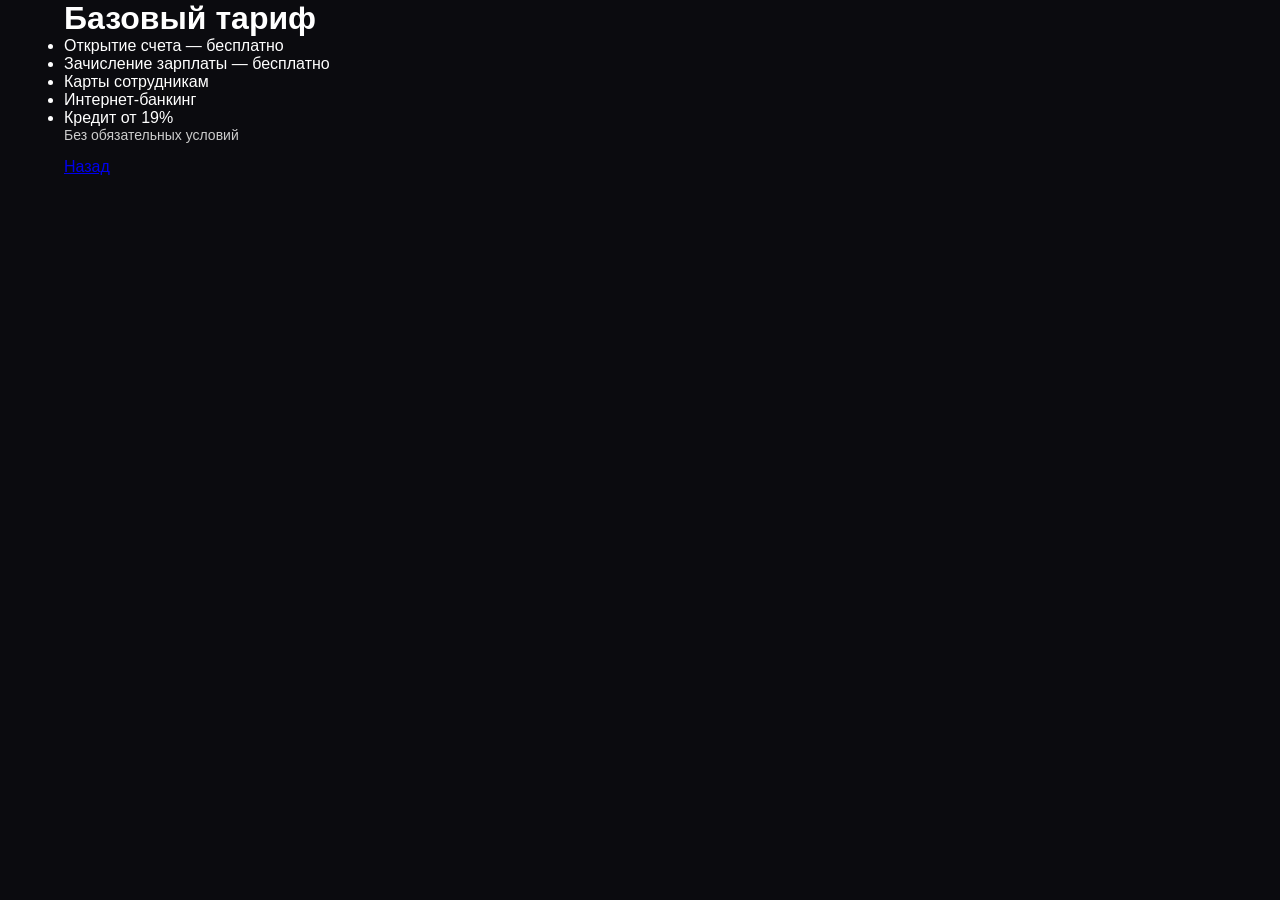
==== basic.html @ 2b488d22 "Create basic.html" ====
<!DOCTYPE html>
<html lang="ru">
<head>
  <meta charset="UTF-8">
  <title>Базовый тариф</title>
  <link rel="stylesheet" href="styles.css">
</head>
<body>

<div class="container">
  <h1>Базовый тариф</h1>

  <ul>
    <li>Открытие счета — бесплатно</li>
    <li>Зачисление зарплаты — бесплатно</li>
    <li>Карты сотрудникам</li>
    <li>Интернет-банкинг</li>
    <li>Кредит от 19%</li>
  </ul>

  <p class="condition">Без обязательных условий</p>

  <a href="index.html" class="btn">Назад</a>
</div>

</body>
</html>
---- styles.css ----
* {
  margin: 0;
  padding: 0;
  box-sizing: border-box;
}

body {
  font-family: Arial, sans-serif;
  background: #0b0b0f;
  color: white;
}

.container {
  width: 90%;
  max-width: 1200px;
  margin: auto;
}

/* HEADER */
.header {
  background: #0b0b0f;
}

.header-inner {
  display: flex;
  justify-content: space-between;
  align-items: center;
  height: 80px;
}

.logo {
  font-size: 26px;
  font-weight: bold;
  color: #ff005c;
}

.nav ul {
  display: flex;
  gap: 30px;
  list-style: none;
}

.nav a {
  color: white;
  text-decoration: none;
}

/* DROPDOWN */
.dropdown {
  position: relative;
}

.dropdown-menu {
  position: absolute;
  top: 50px;
  left: 0;
  background: #111;
  padding: 20px;
  border-radius: 15px;
  display: none;
}

.dropdown:hover .dropdown-menu {
  display: block;
}

.active-link {
  color: #ff005c;
  font-weight: bold;
}

/* HERO */
.hero {
  padding: 120px 0;
  background: linear-gradient(135deg, #0b0b0f, #2a001a, #8b003f);
}

.hero h1 {
  font-size: 60px;
  margin-bottom: 20px;
}

.hero p {
  margin-bottom: 30px;
}

.badge {
  display: inline-block;
  background: rgba(255,255,255,0.1);
  padding: 8px 15px;
  border-radius: 20px;
  margin-bottom: 20px;
}

/* BUTTONS */
.primary-btn {
  background: #ff005c;
  color: white;
  padding: 14px 25px;
  border: none;
  border-radius: 10px;
}

.secondary-btn {
  border: 1px solid rgba(255,255,255,0.3);
  padding: 14px 25px;
  background: transparent;
  color: white;
  border-radius: 10px;
}

/* TARIFFS */
.tariffs {
  padding: 100px 0;
}

.tariff-grid {
  display: flex;
  gap: 30px;
}

.tariff-card {
  background: #111;
  padding: 30px;
  border-radius: 20px;
  width: 100%;
  position: relative;
}

.tariff-card h3 {
  margin-bottom: 10px;
}

.subtitle {
  color: #aaa;
  margin-bottom: 20px;
}

.tariff-card ul {
  margin-bottom: 20px;
}

.tariff-card li {
  margin-bottom: 10px;
}

.tariff-card button {
  width: 100%;
  padding: 12px;
  background: #ff005c;
  color: white;
  border: none;
  border-radius: 10px;
}

/* CONDITIONS */
.condition {
  margin-bottom: 15px;
  font-size: 14px;
  color: #ccc;
}

.highlight-condition {
  color: #ff005c;
  font-weight: bold;
}

/* FEATURED */
.featured {
  border: 2px solid #ff005c;
}

.popular {
  position: absolute;
  top: -10px;
  right: 20px;
  background: #ff005c;
  padding: 5px 10px;
  border-radius: 10px;
  font-size: 12px;
}

/* PREMIUM */
.premium {
  background: linear-gradient(135deg, #1a001f, #a3004f);
}
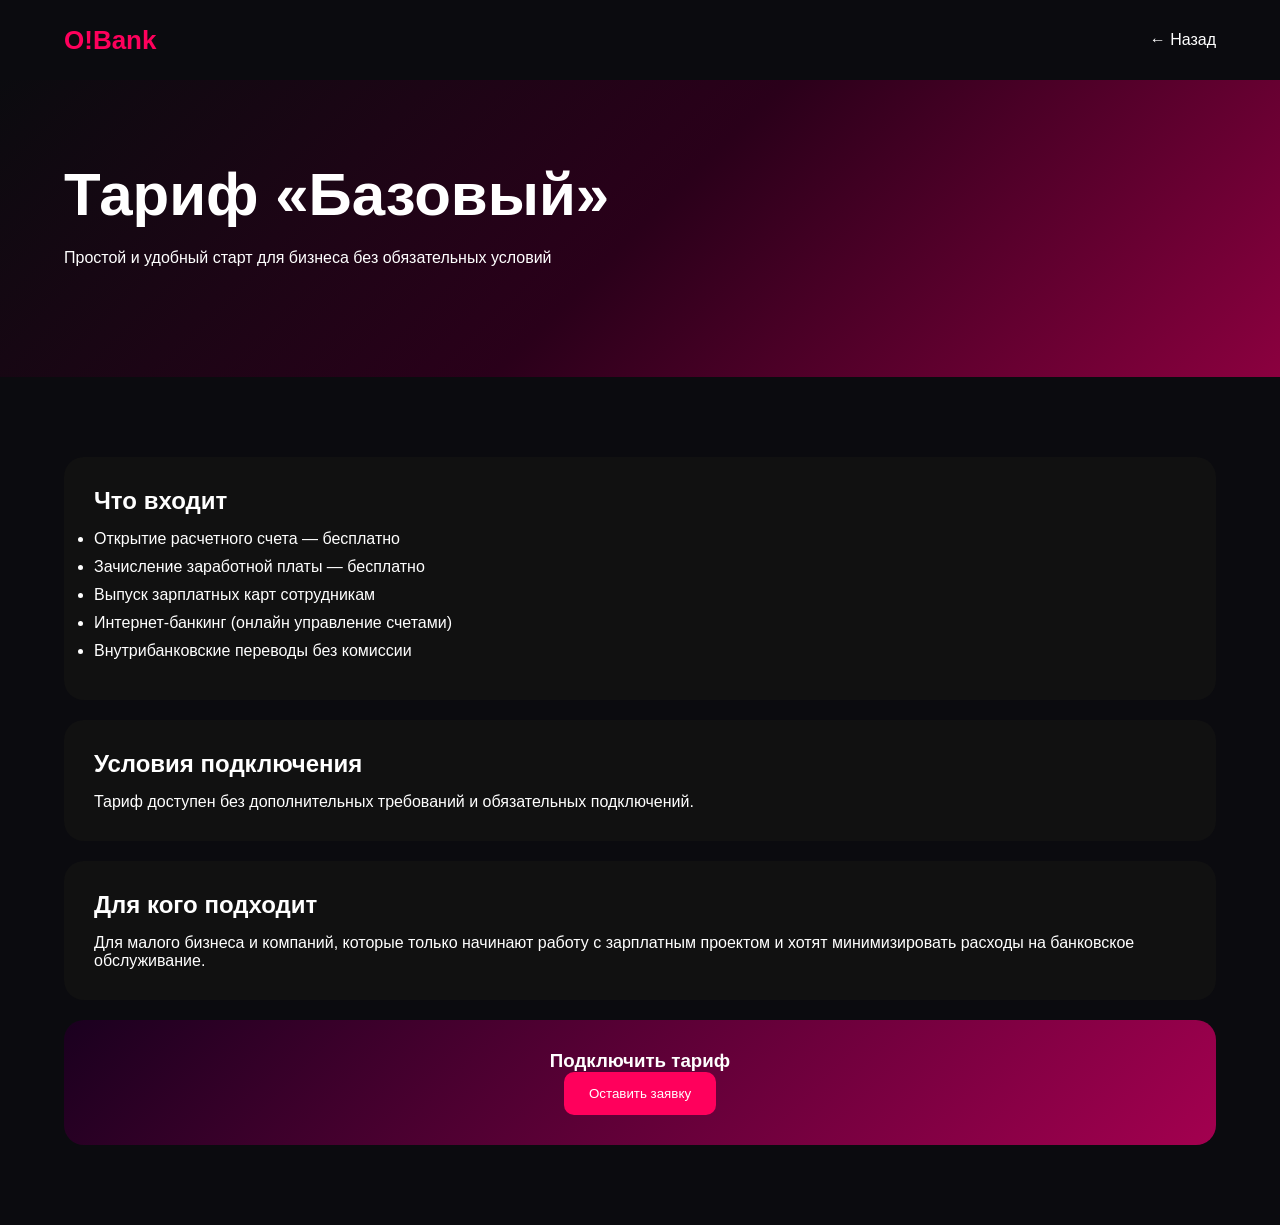
==== commit 307e1adf: "Update basic.html" ====
--- a/basic.html
+++ b/basic.html
@@ -2,26 +2,63 @@
 <html lang="ru">
 <head>
   <meta charset="UTF-8">
-  <title>Базовый тариф</title>
+  <title>Базовый — O!Bank</title>
   <link rel="stylesheet" href="styles.css">
 </head>
 <body>
 
-<div class="container">
-  <h1>Базовый тариф</h1>
+<header class="header">
+  <div class="container header-inner">
+    <div class="logo">O!Bank</div>
+    <nav class="nav">
+      <a href="index.html">← Назад</a>
+    </nav>
+  </div>
+</header>
 
-  <ul>
-    <li>Открытие счета — бесплатно</li>
-    <li>Зачисление зарплаты — бесплатно</li>
-    <li>Карты сотрудникам</li>
-    <li>Интернет-банкинг</li>
-    <li>Кредит от 19%</li>
-  </ul>
+<section class="hero small">
+  <div class="container">
+    <h1>Тариф «Базовый»</h1>
+    <p>Простой и удобный старт для бизнеса без обязательных условий</p>
+  </div>
+</section>
 
-  <p class="condition">Без обязательных условий</p>
+<section class="tariff-detail">
+  <div class="container">
 
-  <a href="index.html" class="btn">Назад</a>
-</div>
+    <div class="block">
+      <h2>Что входит</h2>
+      <ul>
+        <li>Открытие расчетного счета — бесплатно</li>
+        <li>Зачисление заработной платы — бесплатно</li>
+        <li>Выпуск зарплатных карт сотрудникам</li>
+        <li>Интернет-банкинг (онлайн управление счетами)</li>
+        <li>Внутрибанковские переводы без комиссии</li>
+      </ul>
+    </div>
+
+    <div class="block">
+      <h2>Условия подключения</h2>
+      <p>
+        Тариф доступен без дополнительных требований и обязательных подключений.
+      </p>
+    </div>
+
+    <div class="block">
+      <h2>Для кого подходит</h2>
+      <p>
+        Для малого бизнеса и компаний, которые только начинают работу с зарплатным проектом
+        и хотят минимизировать расходы на банковское обслуживание.
+      </p>
+    </div>
+
+    <div class="cta-box">
+      <h3>Подключить тариф</h3>
+      <button class="primary-btn">Оставить заявку</button>
+    </div>
+
+  </div>
+</section>
 
 </body>
 </html>
--- a/styles.css
+++ b/styles.css
@@ -114,6 +114,10 @@
   padding: 100px 0;
 }
 
+.tariffs h2 {
+  margin-bottom: 40px;
+}
+
 .tariff-grid {
   display: flex;
   gap: 30px;
@@ -144,20 +148,20 @@
   margin-bottom: 10px;
 }
 
-.tariff-card button {
-  width: 100%;
+.btn {
+  display: block;
   padding: 12px;
+  text-align: center;
   background: #ff005c;
   color: white;
-  border: none;
-  border-radius: 10px;
-}
-
-/* CONDITIONS */
+  text-decoration: none;
+  border-radius: 10px;
+}
+
 .condition {
   margin-bottom: 15px;
+  color: #ccc;
   font-size: 14px;
-  color: #ccc;
 }
 
 .highlight-condition {
@@ -184,3 +188,38 @@
 .premium {
   background: linear-gradient(135deg, #1a001f, #a3004f);
 }
+/* DETAIL PAGE */
+
+.hero.small {
+  padding: 80px 0;
+}
+
+.tariff-detail {
+  padding: 80px 0;
+}
+
+.block {
+  background: #111;
+  padding: 30px;
+  border-radius: 20px;
+  margin-bottom: 20px;
+}
+
+.block h2 {
+  margin-bottom: 15px;
+}
+
+.block ul li {
+  margin-bottom: 10px;
+}
+
+.important {
+  border: 2px solid #ff005c;
+}
+
+.cta-box {
+  background: linear-gradient(135deg, #1a001f, #a3004f);
+  padding: 30px;
+  border-radius: 20px;
+  text-align: center;
+}
